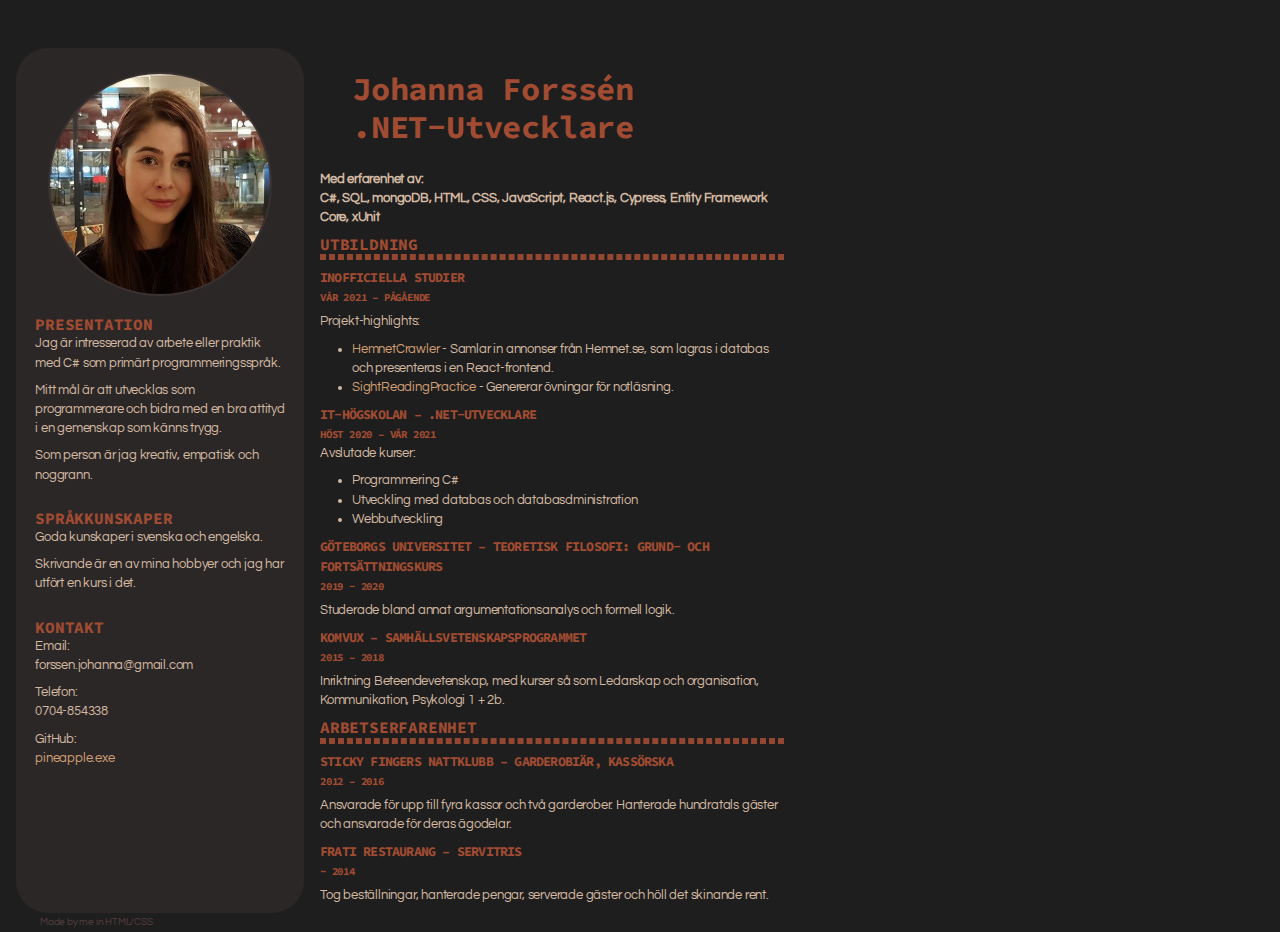
==== Svenska.html @ ce3f2476 "Add CVs" ====
<!DOCTYPE html>
<html lang="en">
<head>
    <meta charset="UTF-8">
    <meta http-equiv="X-UA-Compatible" content="IE=edge">
    <meta name="viewport" content="width=device-width, initial-scale=1.0">
    <title>Johannas CV</title>

    <link rel="stylesheet" href="cvStyles.css">

    <link rel="preconnect" href="https://fonts.gstatic.com">
<link href="https://fonts.googleapis.com/css2?family=Dosis:wght@200&family=Questrial&family=Quicksand:wght@300&family=Source+Code+Pro:wght@200&display=swap" rel="stylesheet">

    <link rel="preconnect" href="https://fonts.gstatic.com">
<link href="https://fonts.googleapis.com/css2?family=Dosis:wght@200&family=Quicksand:wght@300&family=Source+Code+Pro:wght@200&display=swap" rel="stylesheet">
</head>
<body>
    <main>
        <div id="container">
            <div id="left">
                <img src="s_cv.jpg"/> 

                <div class="block"><h4>Presentation</h4>
                <p>Jag är intresserad av arbete eller praktik med C# som primärt programmeringsspråk.</p>
                <p>Mitt mål är att utvecklas som programmerare och bidra med en bra attityd i en gemenskap som känns trygg.</p>
                <p>Som person är jag kreativ, empatisk och
                    noggrann.                    
                    </p></div>

                <div class="block"><h4>SPRÅKKUNSKAPER
                </h4>
                <p>Goda kunskaper i svenska och engelska.
                </p>
                <p>Skrivande är en av mina hobbyer och jag har utfört
                    en kurs i det.
                    </p></div>

                <div class="block"><h4>KONTAKT</h4>
                <p>Email:<br>forssen.johanna@gmail.com</p>
                <p>Telefon:<br>0704-854338</p>
                <p>GitHub:<br><a href="https://github.com/pineapple-exe?tab=repositories">pineapple.exe</a></p></div>
            </div>
            <div id="right">        
                <header><h1>Johanna Forssén<br></br>.NET-utvecklare</h1></header>
                <p class="bold">Med erfarenhet av: <br>C#, SQL, mongoDB, HTML, CSS, JavaScript, React.js, Cypress, Entity Framework Core, xUnit</p>
                <h4>UTBILDNING</h4>
                <hr>

                <h5>Inofficiella studier</h5>
                <h6 class="yearInfo">Vår 2021 – Pågående</h6>
                <p>
                    <span class="listTitle">Projekt-highlights:</span><br>
                    <ul>
                        <a href="https://github.com/pineapple-exe/hemnet-crawler"><li>HemnetCrawler</a> - Samlar in annonser från Hemnet.se, som lagras i databas och presenteras i en React-frontend.</li>
                        <a href="https://github.com/pineapple-exe/sight-reading-practice"><li>SightReadingPractice</a> - Genererar övningar för notläsning.</li>
                    </ul>
                </p>

                <h5>IT-Högskolan – .NET-utvecklare</h5>
                <h6>Höst 2020 – Vår 2021</h6>
                <p><span class="listTitle">Avslutade kurser:</span><br>
                    <ul>
                        <li>Programmering C#</li>
                        <li>Utveckling med databas och databasdministration</li>
                        <li>Webbutveckling</li>
                    </ul>
                </p>

                <h5>GÖTEBORGS UNIVERSITET – TEORETISK FILOSOFI: Grund- och fortsättningskurs
                </h5>
                <h6 class="yearInfo">2019 - 2020</h6>
                <p>Studerade bland annat argumentationsanalys och formell logik.
                </p>

                <h5>KOMVUX – SAMHÄLLSVETENSKAPSPROGRAMMET
                </h5>
                <h6 class="yearInfo">2015 – 2018</h6>
                <p>Inriktning Beteendevetenskap, med kurser så som Ledarskap och organisation,
                    Kommunikation, Psykologi 1 + 2b.
                    </p>

                <h4>ARBETSERFARENHET</h4>
                <hr>
                <h5>STICKY FINGERS NATTKLUBB – GARDEROBIÄR, KASSÖRSKA
                </h5>
                <h6 class="yearInfo">2012 – 2016</h6>
                <p>Ansvarade för upp till fyra kassor och två garderober. Hanterade hundratals gäster
                    och ansvarade för deras ägodelar.
                    </p>

                <h5>FRATI RESTAURANG – SERVITRIS
                </h5>
                <h6 class="yearInfo">~ 2014</h6>
                <p>Tog beställningar, hanterade pengar, serverade gäster och höll det skinande rent.
                    </p>
            </div>
        </div>
    </main>
    <footer>Made by me in HTML/CSS</footer>
</body>
</html>
---- cvStyles.css ----
* {
    margin: 0;
    padding: 0;
    box-sizing: border-box;
}

html {
    background-color: rgb(31, 30, 30);
    font-family: 'Questrial', sans-serif;
    color: rgb(211, 185, 162);
  }

@media print { body { -webkit-print-color-adjust: exact; } }

body {
    line-height: 1.2rem;
    padding-left: 1rem;
    padding-right: 1rem;
    background-size: cover;
    letter-spacing: -0.2px;
}

#container {
    display: flex;
    flex-wrap: nowrap;
    flex-direction: row;
}

#left {
    /* align-items: center; */
    margin-top: 3rem;
    border-radius: 2rem;
    background-color:rgb(44, 39, 39);
    padding: 1.2rem;
    padding-top: 1.2rem;
    padding-bottom: 1rem;
    width: 18rem;

    display: flex;
    flex-direction: column;
    
}

h5 {
    letter-spacing: -0.8px;
    line-height: 1.5;
}

#right {
    margin-top: 3rem;
    padding-left: 1rem;
    width: 30rem;

    display: flex;
    flex-direction: column;
}

img {
    align-self: center;
    height: 14rem;
    width: 14rem;

    border-radius: 9rem;
    border-width:2px;
    border-style:solid;
    border-color:rgb(58, 49, 49);

    margin-top: 0.3rem;
    margin-bottom: 1.2rem;
}

h1, h2, h3, h4, h5, h6 {
    font-family: 'Source Code Pro', monospace;
    text-transform: uppercase;
    color:rgb(189, 95, 153);
    color: rgb(161, 76, 50);
}

h1 {
    line-height: 1.2rem;
    text-transform: capitalize;
    margin: 2rem;
}

h6.yearInfo {
    padding-bottom: 0.3rem;
}

p, li {
    font-size: small;
}

p {
    padding-bottom: 0.5rem;
}

a {
    text-decoration: none;
    font-family: 'Questrial', sans-serif;
    color: rgb(207, 159, 117);
    /* color: rgb(202, 137, 137); */
}

a:hover {
    font-weight: bold;
}

.bold {
    font-weight: bold;
}

ul {
    padding-left: 2rem;
}

.block {
    margin-bottom: 1rem;
}

hr { 
    color: rgb(161, 76, 50);
    border: dashed;
    opacity: 0.9;
    margin-bottom: 0.5rem;
}

footer {
    padding-left: 1.5rem;
    color: rgb(83, 63, 63);
    font-size: x-small;
}

#work {
    margin-top: 0.8rem;
}
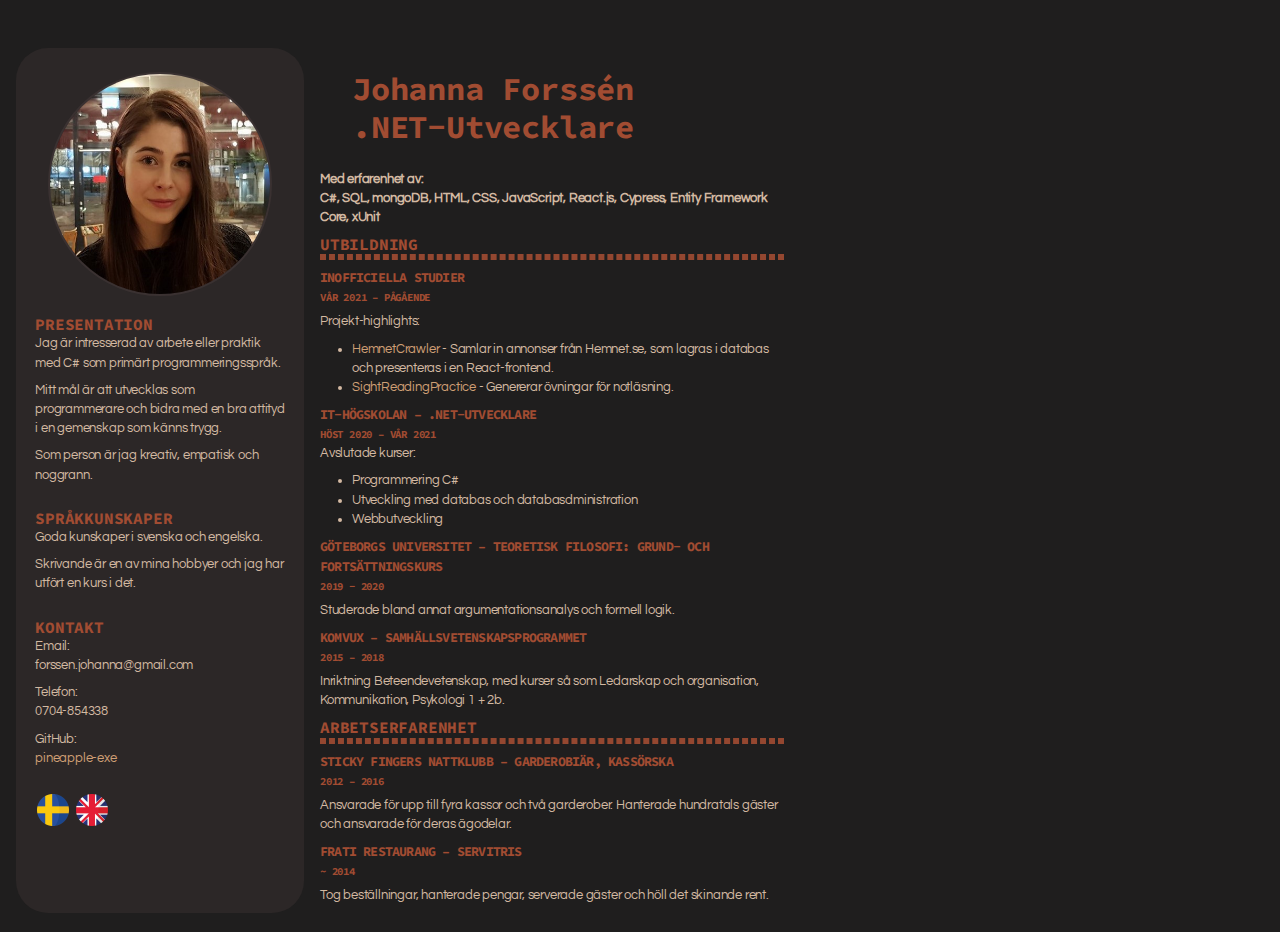
==== commit 8d4c69cf: "Add language option" ====
--- a/Svenska.html
+++ b/Svenska.html
@@ -18,7 +18,7 @@
     <main>
         <div id="container">
             <div id="left">
-                <img src="s_cv.jpg"/> 
+                <img id="face" src="img/face.jpg"/> 
 
                 <div class="block"><h4>Presentation</h4>
                 <p>Jag är intresserad av arbete eller praktik med C# som primärt programmeringsspråk.</p>
@@ -38,11 +38,20 @@
                 <div class="block"><h4>KONTAKT</h4>
                 <p>Email:<br>forssen.johanna@gmail.com</p>
                 <p>Telefon:<br>0704-854338</p>
-                <p>GitHub:<br><a href="https://github.com/pineapple-exe?tab=repositories">pineapple.exe</a></p></div>
+                <p>GitHub:<br><a href="https://github.com/pineapple-exe?tab=repositories">pineapple-exe</a></p></div>
+
+                <div class="icons">
+                    <a href="Svenska.html"> 
+                        <img alt="Design by Roundicons" src="img/sweden.png">
+                    </a>
+                    <a href="index.html">
+                        <img alt="Design by Roundicons" src="img/united-kingdom.png">
+                    </a>
+                </div>
             </div>
             <div id="right">        
                 <header><h1>Johanna Forssén<br></br>.NET-utvecklare</h1></header>
-                <p class="bold">Med erfarenhet av: <br>C#, SQL, mongoDB, HTML, CSS, JavaScript, React.js, Cypress, Entity Framework Core, xUnit</p>
+                <p class="bold">Med erfarenhet av:<br>C#, SQL, mongoDB, HTML, CSS, JavaScript, React.js, Cypress, Entity Framework Core, xUnit</p>
                 <h4>UTBILDNING</h4>
                 <hr>
 
--- a/cvStyles.css
+++ b/cvStyles.css
@@ -10,7 +10,19 @@
     color: rgb(211, 185, 162);
   }
 
-@media print { body { -webkit-print-color-adjust: exact; } }
+footer {
+    visibility: hidden;
+}
+
+@media print {
+    footer {
+        visibility: visible;
+    }
+
+    body { 
+        -webkit-print-color-adjust: exact; 
+    } 
+}
 
 body {
     line-height: 1.2rem;
@@ -20,6 +32,13 @@
     letter-spacing: -0.2px;
 }
 
+div.icons img {
+    height: 2em;
+    width: 2em;
+
+    margin: 2px;
+}
+
 #container {
     display: flex;
     flex-wrap: nowrap;
@@ -27,7 +46,6 @@
 }
 
 #left {
-    /* align-items: center; */
     margin-top: 3rem;
     border-radius: 2rem;
     background-color:rgb(44, 39, 39);
@@ -55,7 +73,7 @@
     flex-direction: column;
 }
 
-img {
+#face {
     align-self: center;
     height: 14rem;
     width: 14rem;
